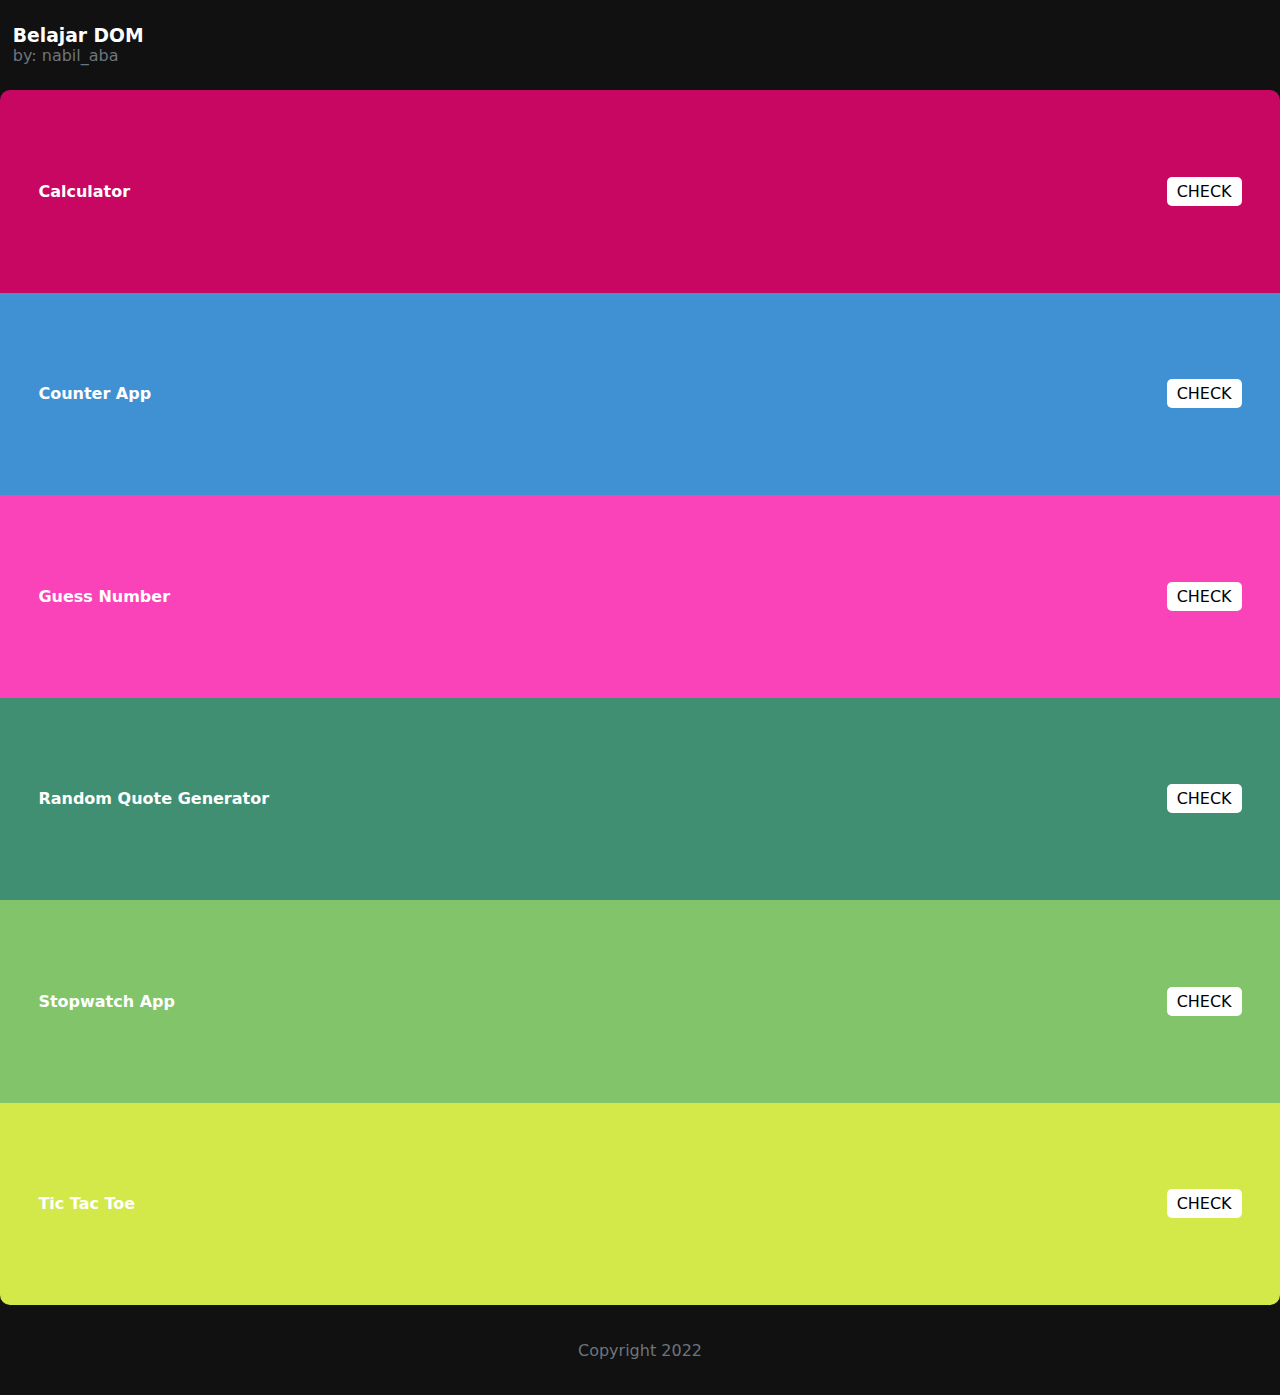
==== source/index.html @ 8417c0d0 "Move source in folder source" ====
<!DOCTYPE html>
<html lang="en">

<head>
    <meta charset="UTF-8">
    <meta http-equiv="X-UA-Compatible" content="IE=edge">
    <meta name="viewport" content="width=device-width, initial-scale=1.0">
    <title>Belajar DOM</title>
    <link rel="stylesheet" href="style.css">
</head>

<body>
    <div class="nabil-top">
        <h3>Belajar DOM</h3>
        <p class="text-muted">by: nabil_aba</p>
    </div>
    <div class="nabil-container-list">
        <div class="nabil-item">
            <div class="nabil-item-text">
                <h4>Calculator</h4>
            </div>
            <div class="nabil-item-button">
                <a href="dom\calculator-cp" class="nabil-button">CHECK</a>
            </div>
        </div>
        <div class="nabil-item">
            <div class="nabil-item-text">
                <h4>Counter App</h4>
            </div>
            <div class="nabil-item-button">
                <a href="dom\counter-app" class="nabil-button">CHECK</a>
            </div>
        </div>
        <div class="nabil-item">
            <div class="nabil-item-text">
                <h4>Guess Number</h4>
            </div>
            <div class="nabil-item-button">
                <a href="dom\guess-number-assignment" class="nabil-button">CHECK</a>
            </div>
        </div>
        <div class="nabil-item">
            <div class="nabil-item-text">
                <h4>Random Quote Generator</h4>
            </div>
            <div class="nabil-item-button">
                <a href="dom\random-quote-generator-cp" class="nabil-button">CHECK</a>
            </div>
        </div>
        <div class="nabil-item">
            <div class="nabil-item-text">
                <h4>Stopwatch App</h4>
            </div>
            <div class="nabil-item-button">
                <a href="dom\stopwatch-app-assignment" class="nabil-button">CHECK</a>
            </div>
        </div>
        <div class="nabil-item">
            <div class="nabil-item-text">
                <h4>Tic Tac Toe</h4>
            </div>
            <div class="nabil-item-button">
                <a href="dom\tictactoe-assignment" class="nabil-button">CHECK</a>
            </div>
        </div>
    </div>
    <div class="nabil-bottom text-muted">
        <p>Copyright 2022</p>
    </div>
    <script src="script.js"></script>
</body>

</html>
---- source/style.css ----
* {
    margin: 0;
    font-family: system-ui, -apple-system, "Segoe UI", Roboto, "Helvetica Neue", Arial, "Noto Sans", "Liberation Sans", sans-serif, "Apple Color Emoji", "Segoe UI Emoji", "Segoe UI Symbol", "Noto Color Emoji";
}

body {
    background-color: #111;
}

.nabil-top {
    color: white;
    display: flex;
    flex-direction: column;
    justify-content: center;
    height: 10vh;
    padding: 0 1%;
}

.nabil-bottom {
    display: flex;
    justify-content: center;
    align-items: center;
    height: 10vh;
}

.text-muted {
    color: #6c757d;
}

.nabil-container-list {
    color: white;
}

.nabil-item {
    display: flex;
    flex-direction: row;
    justify-content: space-between;
    align-items: center;
    padding: 0 3%;
}

.nabil-button {
    background-color: white;
    color: black;
    text-decoration: none;
    padding: 5px 10px;
    border-radius: 5px;
    cursor: pointer;
}
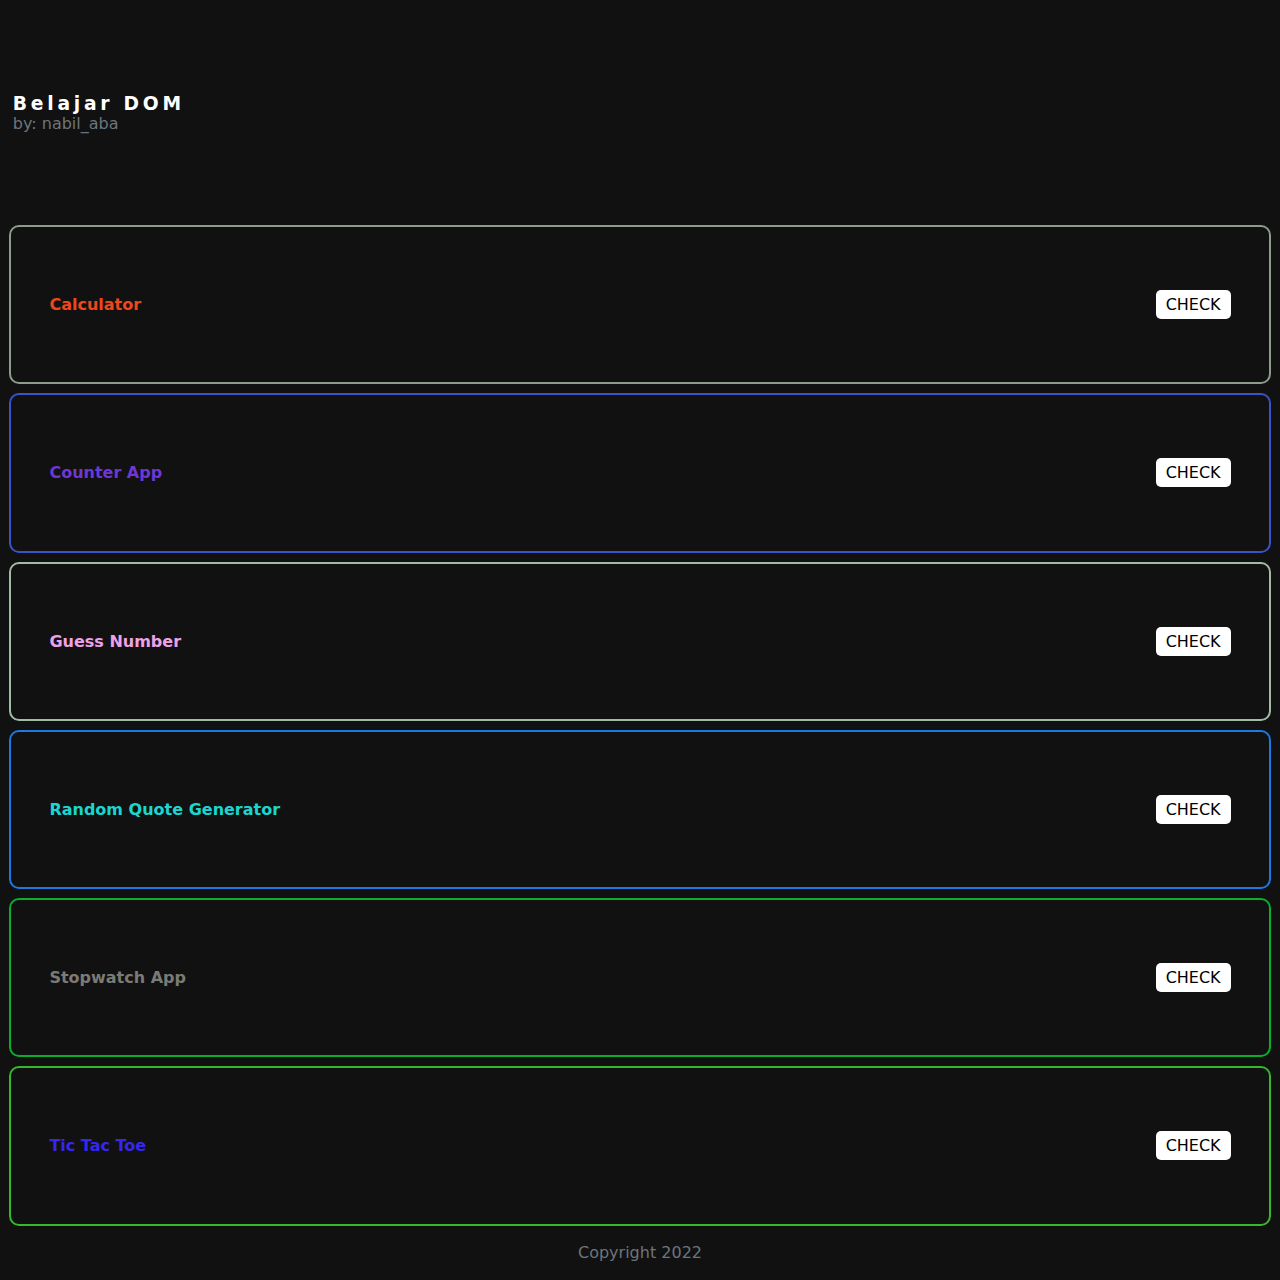
==== commit 47bf44b0: "Update Theme" ====
--- a/source/index.html
+++ b/source/index.html
@@ -7,66 +7,71 @@
     <meta name="viewport" content="width=device-width, initial-scale=1.0">
     <title>Belajar DOM</title>
     <link rel="stylesheet" href="style.css">
+    <link rel="stylesheet" href="bvambient.css">
 </head>
 
 <body>
-    <div class="nabil-top">
-        <h3>Belajar DOM</h3>
-        <p class="text-muted">by: nabil_aba</p>
-    </div>
-    <div class="nabil-container-list">
-        <div class="nabil-item">
-            <div class="nabil-item-text">
-                <h4>Calculator</h4>
+    <div id="ambient" style="overflow:hidden; position:absolute; width:100%; height: 100%; opacity: 0.3;"></div>
+    <div style="position: absolute; z-index: 9; width: 100%;">
+        <div class="nabil-top">
+            <h3>Belajar DOM</h3>
+            <p class="text-muted">by: nabil_aba</p>
+        </div>
+        <div class="nabil-container-list">
+            <div class="nabil-item">
+                <div class="nabil-item-text">
+                    <h4>Calculator</h4>
+                </div>
+                <div class="nabil-item-button">
+                    <a href="dom\calculator-cp" class="nabil-button">CHECK</a>
+                </div>
             </div>
-            <div class="nabil-item-button">
-                <a href="dom\calculator-cp" class="nabil-button">CHECK</a>
+            <div class="nabil-item">
+                <div class="nabil-item-text">
+                    <h4>Counter App</h4>
+                </div>
+                <div class="nabil-item-button">
+                    <a href="dom\counter-app" class="nabil-button">CHECK</a>
+                </div>
+            </div>
+            <div class="nabil-item">
+                <div class="nabil-item-text">
+                    <h4>Guess Number</h4>
+                </div>
+                <div class="nabil-item-button">
+                    <a href="dom\guess-number-assignment" class="nabil-button">CHECK</a>
+                </div>
+            </div>
+            <div class="nabil-item">
+                <div class="nabil-item-text">
+                    <h4>Random Quote Generator</h4>
+                </div>
+                <div class="nabil-item-button">
+                    <a href="dom\random-quote-generator-cp" class="nabil-button">CHECK</a>
+                </div>
+            </div>
+            <div class="nabil-item">
+                <div class="nabil-item-text">
+                    <h4>Stopwatch App</h4>
+                </div>
+                <div class="nabil-item-button">
+                    <a href="dom\stopwatch-app-assignment" class="nabil-button">CHECK</a>
+                </div>
+            </div>
+            <div class="nabil-item">
+                <div class="nabil-item-text">
+                    <h4>Tic Tac Toe</h4>
+                </div>
+                <div class="nabil-item-button">
+                    <a href="dom\tictactoe-assignment" class="nabil-button">CHECK</a>
+                </div>
             </div>
         </div>
-        <div class="nabil-item">
-            <div class="nabil-item-text">
-                <h4>Counter App</h4>
-            </div>
-            <div class="nabil-item-button">
-                <a href="dom\counter-app" class="nabil-button">CHECK</a>
-            </div>
-        </div>
-        <div class="nabil-item">
-            <div class="nabil-item-text">
-                <h4>Guess Number</h4>
-            </div>
-            <div class="nabil-item-button">
-                <a href="dom\guess-number-assignment" class="nabil-button">CHECK</a>
-            </div>
-        </div>
-        <div class="nabil-item">
-            <div class="nabil-item-text">
-                <h4>Random Quote Generator</h4>
-            </div>
-            <div class="nabil-item-button">
-                <a href="dom\random-quote-generator-cp" class="nabil-button">CHECK</a>
-            </div>
-        </div>
-        <div class="nabil-item">
-            <div class="nabil-item-text">
-                <h4>Stopwatch App</h4>
-            </div>
-            <div class="nabil-item-button">
-                <a href="dom\stopwatch-app-assignment" class="nabil-button">CHECK</a>
-            </div>
-        </div>
-        <div class="nabil-item">
-            <div class="nabil-item-text">
-                <h4>Tic Tac Toe</h4>
-            </div>
-            <div class="nabil-item-button">
-                <a href="dom\tictactoe-assignment" class="nabil-button">CHECK</a>
-            </div>
+        <div class="nabil-bottom text-muted">
+            <p>Copyright 2022</p>
         </div>
     </div>
-    <div class="nabil-bottom text-muted">
-        <p>Copyright 2022</p>
-    </div>
+    <script src="bvambient.js"></script>
     <script src="script.js"></script>
 </body>
 
--- a/source/style.css
+++ b/source/style.css
@@ -12,15 +12,19 @@
     display: flex;
     flex-direction: column;
     justify-content: center;
-    height: 10vh;
+    height: 25vh;
     padding: 0 1%;
+}
+
+.nabil-top h3 {
+    letter-spacing: 0.2em;
 }
 
 .nabil-bottom {
     display: flex;
     justify-content: center;
     align-items: center;
-    height: 10vh;
+    height: 6vh;
 }
 
 .text-muted {
@@ -32,11 +36,14 @@
 }
 
 .nabil-item {
+    background-color: #111;
     display: flex;
     flex-direction: row;
     justify-content: space-between;
     align-items: center;
     padding: 0 3%;
+    margin: 1vh;
+    border-radius: 10px;
 }
 
 .nabil-button {
--- a/source/bvambient.css
+++ b/source/bvambient.css
@@ -0,0 +1,11 @@
+/* *****************************
+BVAmbient - VanillaJS Particle Background
+Developed by: Bruno Vieira
+**************************** */
+
+.bvambient_particle
+{
+	position: absolute;
+	pointer-events: none;
+	transition: top linear, left linear;
+}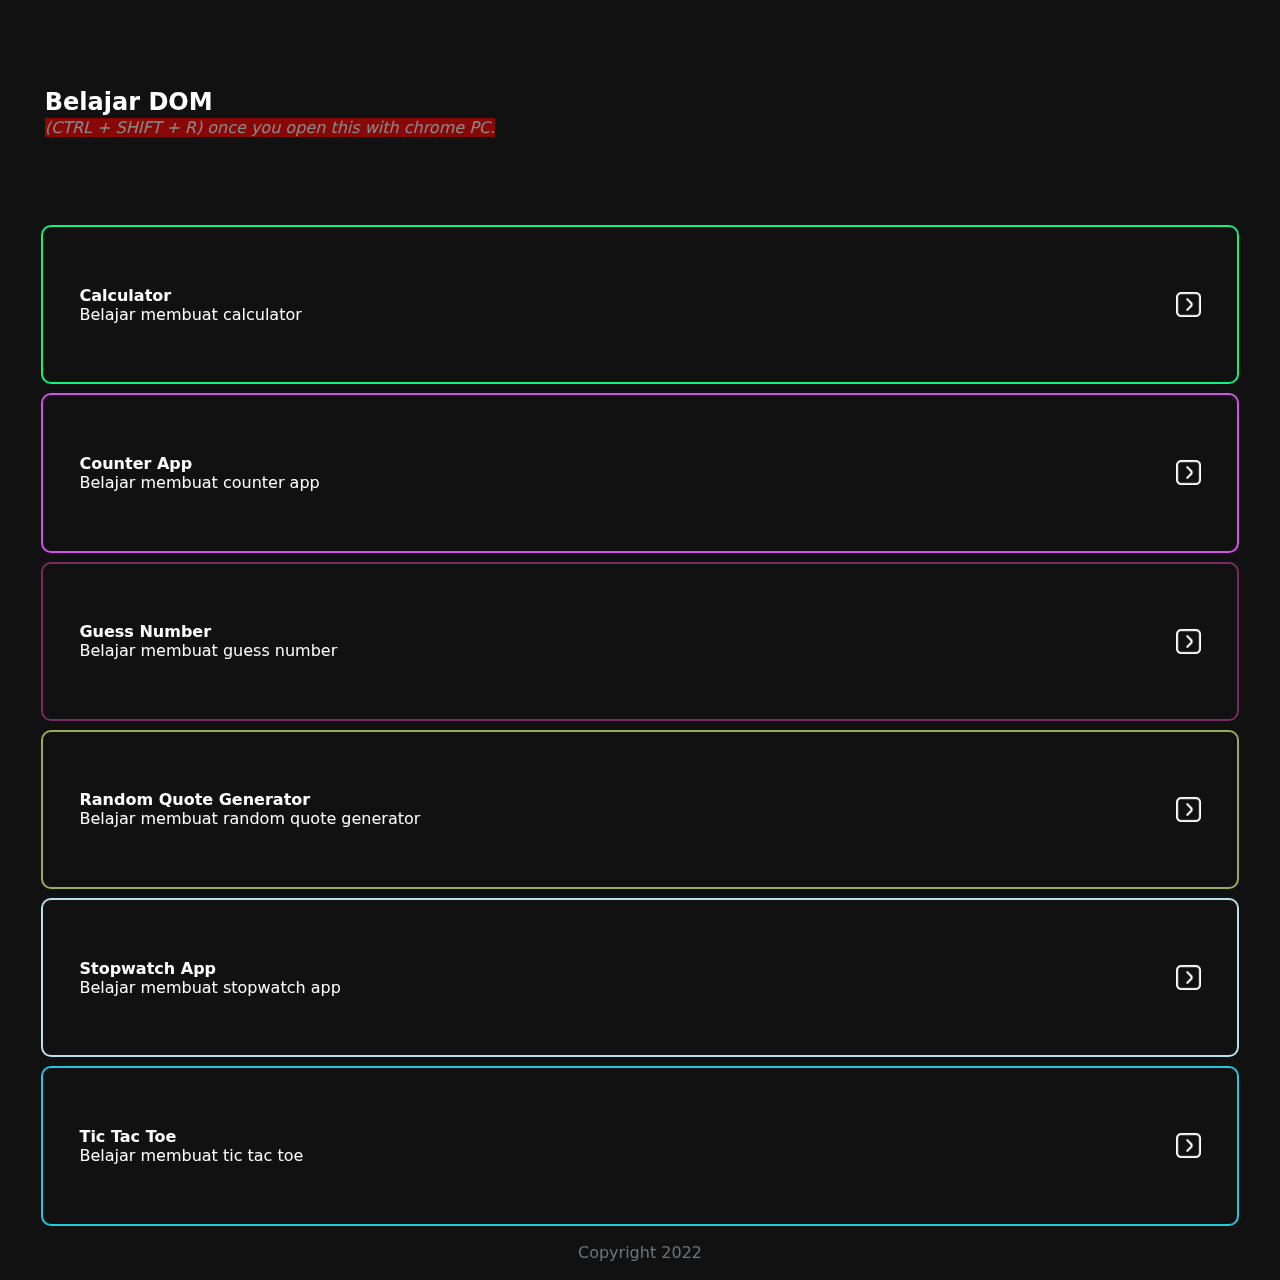
==== commit 25367811: "Update Theme" ====
--- a/source/index.html
+++ b/source/index.html
@@ -11,61 +11,67 @@
 </head>
 
 <body>
-    <div id="ambient" style="overflow:hidden; position:absolute; width:100%; height: 100%; opacity: 0.3;"></div>
+    <div id="ambient" style="overflow:hidden; position:fixed; width:100%; height: 100%; opacity: 0.3;"></div>
     <div style="position: absolute; z-index: 9; width: 100%;">
-        <div class="nabil-top">
-            <h3>Belajar DOM</h3>
-            <p class="text-muted">by: nabil_aba</p>
+        <div class="nabil-container nabil-top">
+            <h2>Belajar DOM</h2>
+            <p><span>(CTRL + SHIFT + R) once you open this with chrome PC.</span></p>
         </div>
-        <div class="nabil-container-list">
-            <div class="nabil-item">
-                <div class="nabil-item-text">
-                    <h4>Calculator</h4>
+        <div class="nabil-container">
+            <a href="dom\calculator-cp">
+                <div class="nabil-item">
+                    <div class="nabil-item-text">
+                        <h4>Calculator</h4>
+                        <p>Belajar membuat calculator</p>
+                    </div>
+                    <img src="assets/img/right_icon.png" alt="" width="25">
                 </div>
-                <div class="nabil-item-button">
-                    <a href="dom\calculator-cp" class="nabil-button">CHECK</a>
+            </a>
+            <a href="dom\counter-app">
+                <div class="nabil-item">
+                    <div class="nabil-item-text">
+                        <h4>Counter App</h4>
+                        <p>Belajar membuat counter app</p>
+                    </div>
+                    <img src="assets/img/right_icon.png" alt="" width="25">
                 </div>
-            </div>
-            <div class="nabil-item">
-                <div class="nabil-item-text">
-                    <h4>Counter App</h4>
+            </a>
+            <a href="dom\guess-number-assignment">
+                <div class="nabil-item">
+                    <div class="nabil-item-text">
+                        <h4>Guess Number</h4>
+                        <p>Belajar membuat guess number</p>
+                    </div>
+                    <img src="assets/img/right_icon.png" alt="" width="25">
                 </div>
-                <div class="nabil-item-button">
-                    <a href="dom\counter-app" class="nabil-button">CHECK</a>
+            </a>
+            <a href="dom\random-quote-generator-cp">
+                <div class="nabil-item">
+                    <div class="nabil-item-text">
+                        <h4>Random Quote Generator</h4>
+                        <p>Belajar membuat random quote generator</p>
+                    </div>
+                    <img src="assets/img/right_icon.png" alt="" width="25">
                 </div>
-            </div>
-            <div class="nabil-item">
-                <div class="nabil-item-text">
-                    <h4>Guess Number</h4>
+            </a>
+            <a href="dom\stopwatch-app-assignment">
+                <div class="nabil-item">
+                    <div class="nabil-item-text">
+                        <h4>Stopwatch App</h4>
+                        <p>Belajar membuat stopwatch app</p>
+                    </div>
+                    <img src="assets/img/right_icon.png" alt="" width="25">
                 </div>
-                <div class="nabil-item-button">
-                    <a href="dom\guess-number-assignment" class="nabil-button">CHECK</a>
+            </a>
+            <a href="dom\tictactoe-assignment">
+                <div class="nabil-item">
+                    <div class="nabil-item-text">
+                        <h4>Tic Tac Toe</h4>
+                        <p>Belajar membuat tic tac toe</p>
+                    </div>
+                    <img src="assets/img/right_icon.png" alt="" width="25">
                 </div>
-            </div>
-            <div class="nabil-item">
-                <div class="nabil-item-text">
-                    <h4>Random Quote Generator</h4>
-                </div>
-                <div class="nabil-item-button">
-                    <a href="dom\random-quote-generator-cp" class="nabil-button">CHECK</a>
-                </div>
-            </div>
-            <div class="nabil-item">
-                <div class="nabil-item-text">
-                    <h4>Stopwatch App</h4>
-                </div>
-                <div class="nabil-item-button">
-                    <a href="dom\stopwatch-app-assignment" class="nabil-button">CHECK</a>
-                </div>
-            </div>
-            <div class="nabil-item">
-                <div class="nabil-item-text">
-                    <h4>Tic Tac Toe</h4>
-                </div>
-                <div class="nabil-item-button">
-                    <a href="dom\tictactoe-assignment" class="nabil-button">CHECK</a>
-                </div>
-            </div>
+            </a>
         </div>
         <div class="nabil-bottom text-muted">
             <p>Copyright 2022</p>
--- a/source/style.css
+++ b/source/style.css
@@ -1,10 +1,15 @@
 * {
     margin: 0;
+    text-decoration: none;
     font-family: system-ui, -apple-system, "Segoe UI", Roboto, "Helvetica Neue", Arial, "Noto Sans", "Liberation Sans", sans-serif, "Apple Color Emoji", "Segoe UI Emoji", "Segoe UI Symbol", "Noto Color Emoji";
 }
 
 body {
     background-color: #111;
+}
+
+.nabil-container {
+    margin: 0 2.5vw;
 }
 
 .nabil-top {
@@ -20,6 +25,16 @@
     letter-spacing: 0.2em;
 }
 
+.nabil-top p {
+    margin-top: 2.5px;
+}
+
+.nabil-top span {
+    opacity: 0.5;
+    font-style: italic;
+    background-color: red;
+}
+
 .nabil-bottom {
     display: flex;
     justify-content: center;
@@ -31,11 +46,8 @@
     color: #6c757d;
 }
 
-.nabil-container-list {
+.nabil-item {
     color: white;
-}
-
-.nabil-item {
     background-color: #111;
     display: flex;
     flex-direction: row;
@@ -44,13 +56,4 @@
     padding: 0 3%;
     margin: 1vh;
     border-radius: 10px;
-}
-
-.nabil-button {
-    background-color: white;
-    color: black;
-    text-decoration: none;
-    padding: 5px 10px;
-    border-radius: 5px;
-    cursor: pointer;
 }